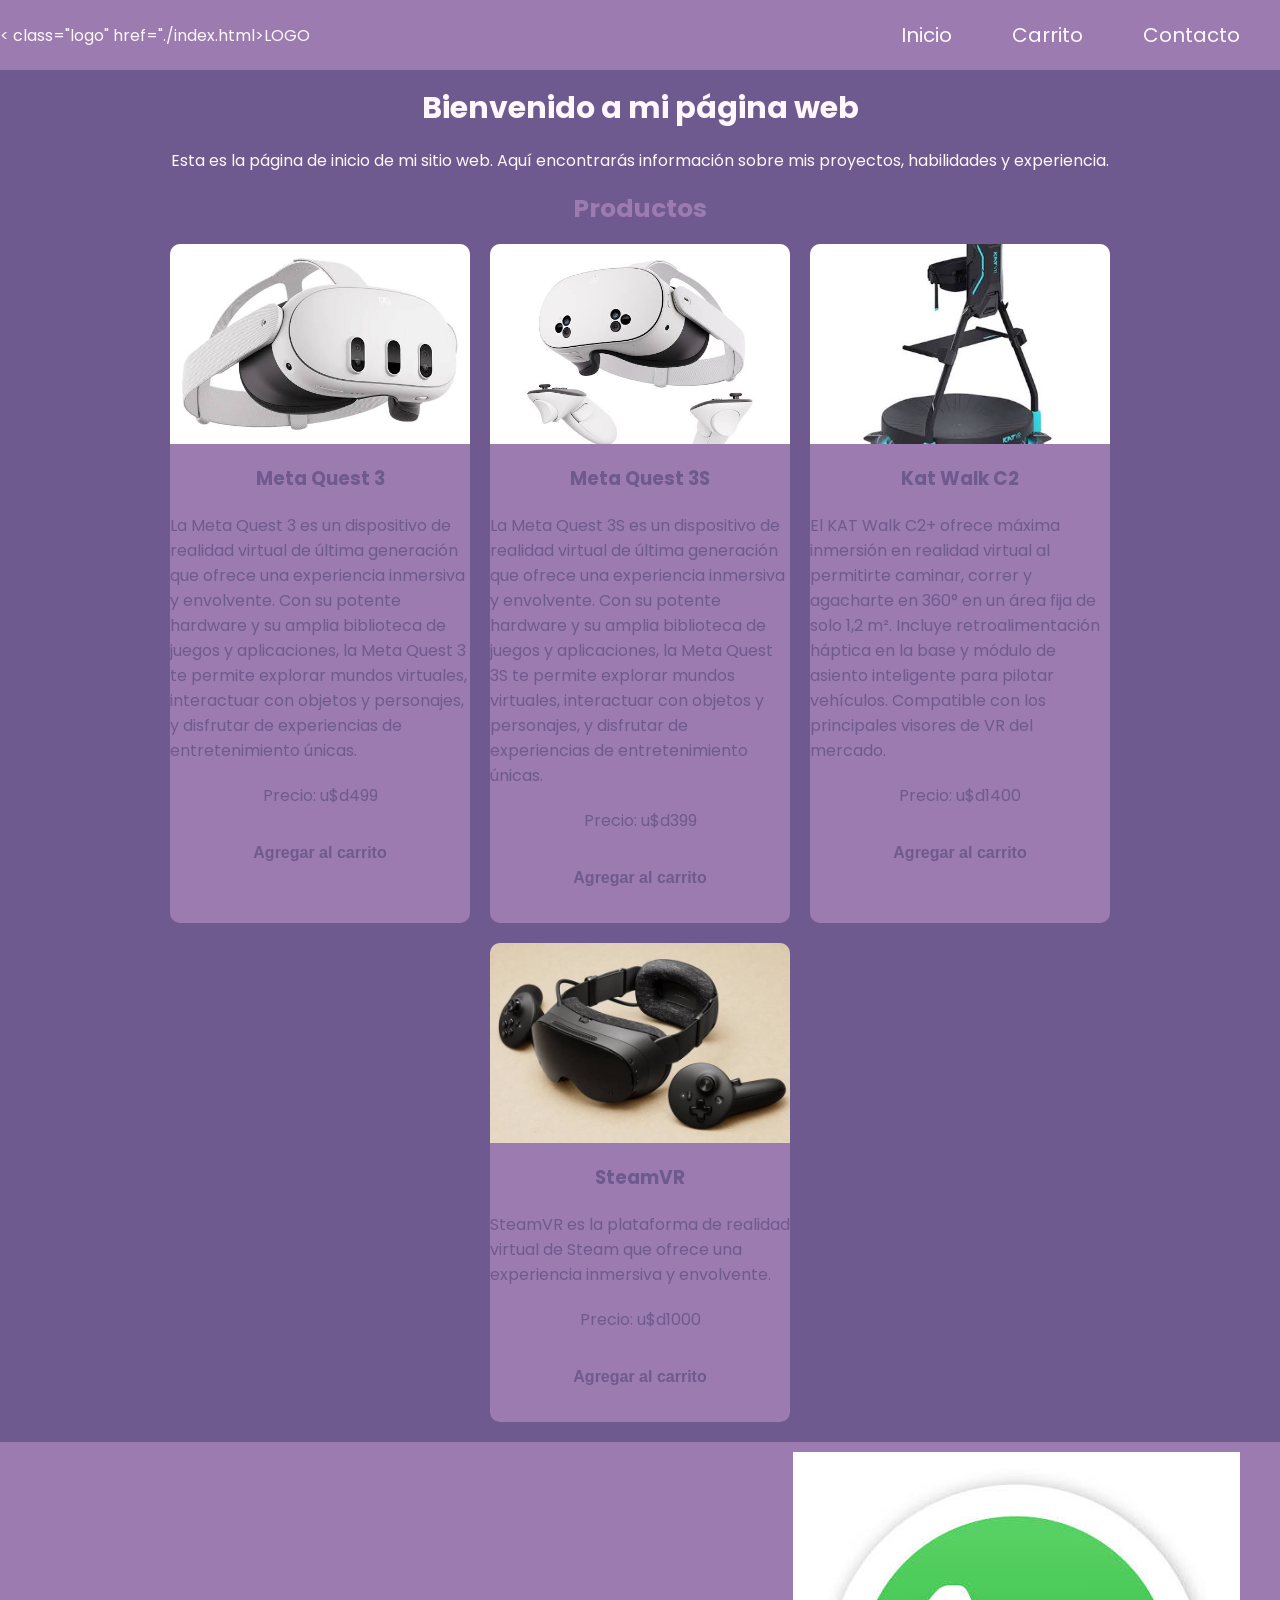
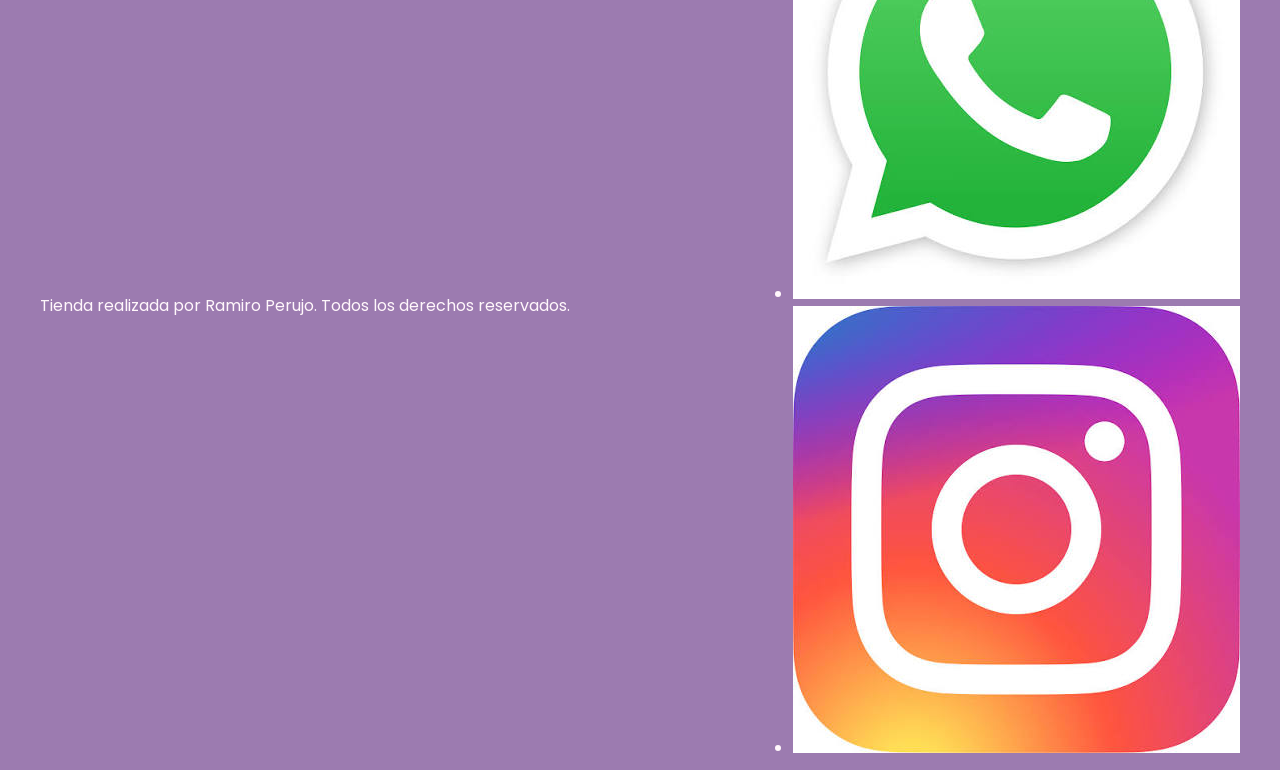
==== index.html @ bbd13a82 "actualizacion de website  e imagenes de productos" ====
<!DOCTYPE html>
<html lang="en">
<head>
    <meta charset="UTF-8">
    <meta name="viewport" content="width=device-width, initial-scale=1.0">
    <link 
        href="https://fonts.googleapis.com/css2?family=Poppins:ital,wght@0,100;0,200;0,300;0,400;0,500;0,600;0,700;0,800;0,900;1,100;1,200;1,300;1,400;1,500;1,600;1,700;1,800;1,900&display=swap" 
        rel="stylesheet"
    />    
    


    <link rel="stylesheet" href="./css/styles.css">
    <title>Inicio - Web de Ramiro Perujo</title>
</head>
<body>
    <header>
         <div class="div-logo">< class="logo" href="./index.html>LOGO</a></div>
   
   <nav class="header-nav">
        <ul>
            <li><a href="./index.html">Inicio</a></li>
            <li><a href="./pages/carrito.html">Carrito</a></li>
            <li><a href="./pages/contacto.html">Contacto</a></li>
        </ul>
    </nav>

    </header>

    <main>
        <section class="inicio">
            <h1>Bienvenido a mi página web</h1>
            <p>Esta es la página de inicio de mi sitio web. Aquí encontrarás información sobre mis proyectos, habilidades y experiencia.</p>
        </section>

        <section>
            <h2 class="titulo-productos text-secondary">Productos</h2>
            <div class="contenedor-tarjetas">
                <article class="card text-dark">   
                    <img src="./img/meta Quest 3.jpg" alt="imagen meta quest 3">
                    <h3>Meta Quest 3</h3>
                    <p>La Meta Quest 3 es un dispositivo de realidad virtual de última generación que ofrece una experiencia inmersiva y envolvente. Con su potente hardware y su amplia biblioteca de juegos y aplicaciones, la Meta Quest 3 te permite explorar mundos virtuales, interactuar con objetos y personajes, y disfrutar de experiencias de entretenimiento únicas.</p>
                    <p>Precio: u$d499</p>
                    <button class="btn bg-secondary text-dark">Agregar al carrito</button>
                </article>

                
                <article class="card text-dark">   
                    <img src="./img/meta quest 3s.jpg" alt="imagen meta quest 3s">
                    <h3>Meta Quest 3S</h3>
                    <p>La Meta Quest 3S es un dispositivo de realidad virtual de última generación que ofrece una experiencia inmersiva y envolvente. Con su potente hardware y su amplia biblioteca de juegos y aplicaciones, la Meta Quest 3S te permite explorar mundos virtuales, interactuar con objetos y personajes, y disfrutar de experiencias de entretenimiento únicas.</p>
                    <p>Precio: u$d399</p>
                    <button class="btn bg-secondary text-dark">Agregar al carrito</button>
                </article>

                
                <article class="card text-dark">   
                    <img src="./img/kat walk c2.jpg" alt="imagen kat walk c2">
                    <h3>Kat Walk C2</h3>
                    <p>El KAT Walk C2+ ofrece máxima inmersión en realidad virtual al permitirte caminar, correr y agacharte en 360° en un área fija de solo 1,2 m². Incluye retroalimentación háptica en la base y módulo de asiento inteligente para pilotar vehículos. Compatible con los principales visores de VR del mercado.</p>
                    <p>Precio: u$d1400</p>
                    <button class="btn bg-secondary text-dark">Agregar al carrito</button>
                </article>

                
                <article class="card text-dark">   
                    <img src="./img/steamvr.jpg" alt="imagen steamvr">
                    <h3>SteamVR</h3>
                    <p>SteamVR es la plataforma de realidad virtual de Steam que ofrece una experiencia inmersiva y envolvente.</p>
                    <p>Precio: u$d1000</p>
                    <button class="btn bg-secondary text-dark">Agregar al carrito</button>
                </article>
            </div>
        </section>
    </main>
    <footer>
        <p>Tienda realizada por Ramiro Perujo. Todos los derechos reservados.</p>
        <nav>
            <ul>
                <li><img src="./img/whatsapp.jpg" alt="logo whatsApp"> </li>
                <li><img src="./img/instagram.jpg" alt="logo instagram"> </li>
            </ul>
        </nav>
    </footer>

</body>
</html>
---- css/styles.css ----
*{
    margin: 0;
    padding: 0;
    box-sizing: border-box;
}

/* 1rem = 10px */
html {
    font-size: 62.5%;
}   

body{
    font-family: "Poppins", sans-serif;
    font-size: 1.6rem;
    background-color: #6e5a8e;  
    color: #fff7fb;

    display: flex;
    flex-direction: column;
    min-height: 100vh;
}

main{
    width: 80%;
    margin: auto;
    padding-bottom: 2rem;
    
    flex: 1;

    display: flex;
    flex-direction: column;
    align-items: center;
}

h1{
    font-size: 3rem;
    font-weight: 700;
    line-height: 1.25;
    margin: 2rem 0;
}

h2{
    color: #9c7bb0;
    font-size: 2.5rem;
    font-weight: 700;
    line-height: 1.25;
    text-align: center;
    margin: 2rem 0;
}

.btn{
    border: none;
    font-size: 1.6rem;
    font-weight: bold;
    padding: 1.6rem;
    border-radius: 1rem;
    
}

header,
footer{
    background: #9c7bb0;
    color: #fff7fb;
    width: 100%;

    display: flex;
    justify-content: space-between;
    align-items: center;
}

footer{
    padding: 1rem 4rem;
}

.div-Logo{
    margin-left: 2rem;
    font-weight: bold;
}

.Logo, .header-nav a{
    text-decoration: none;
    color: inherit;
    font-size: 2rem;
    display: inline-block;
    padding: 2rem;
}

.header-nav{
    margin-right: 2rem;
}

.header-nav ul, footer .footer-list{
    list-style: none;
    display: flex;
    gap: 2rem;
}

.footer-list li{
    padding: 1rem;
}

.footer-list img{
    width: 5rem;
    padding: 0.5rem;
}


.bg-primary{
    background-color: #6e5a8e;
}

.bg-secondary{
    background-color: #9c7bb0;
}

.text.light{
    color: #fff7fb;
}

.text-dark{
    color: #6e5a8e;
}

.text-secondary{
    color: #9c7bb0;
}


/*        HOME              */

.inicio{
    display: flex;
    align-items: center;
    justify-content: center;
    flex-wrap: wrap;
}

.inicio h1{
    width: 100%;
    text-align: center;
}

.parrafo{
    width: 100%;
    text-align: center;
    font-size: 2rem;
    padding: 3rem;
}

.contenedor-tarjetas{
    display: flex;
    justify-content: center;
    gap: 2rem;
    flex-wrap: wrap;
}

.card{
    background-color: #9c7bb0;
    width: 30rem;
    border-radius: 1rem;
    overflow: hidden;
    
    display: flex;
    flex-direction: column;
    align-items: center;
    gap: 2rem;
    padding-bottom: 2rem;
}

.card img{
    width: 100%;
    height: 20rem;
    object-fit: cover;
}

.contacto{
    display: flex;
    flex-direction: column;
    align-items: center;
}

.titulo-contacto{
    margin
}

.form-contacto{

}

.grupo-input{
    display: flex;
    flex-direction: column;
    gap: 1rem;
    margin-bottom: 1rem;
}

.grupo-input input,
.grupo-input textarea{
    width: 100%;
    padding: 1rem;
    
}

.grupo-input textarea{
    resize: vertical;
    height: 10rem;
}
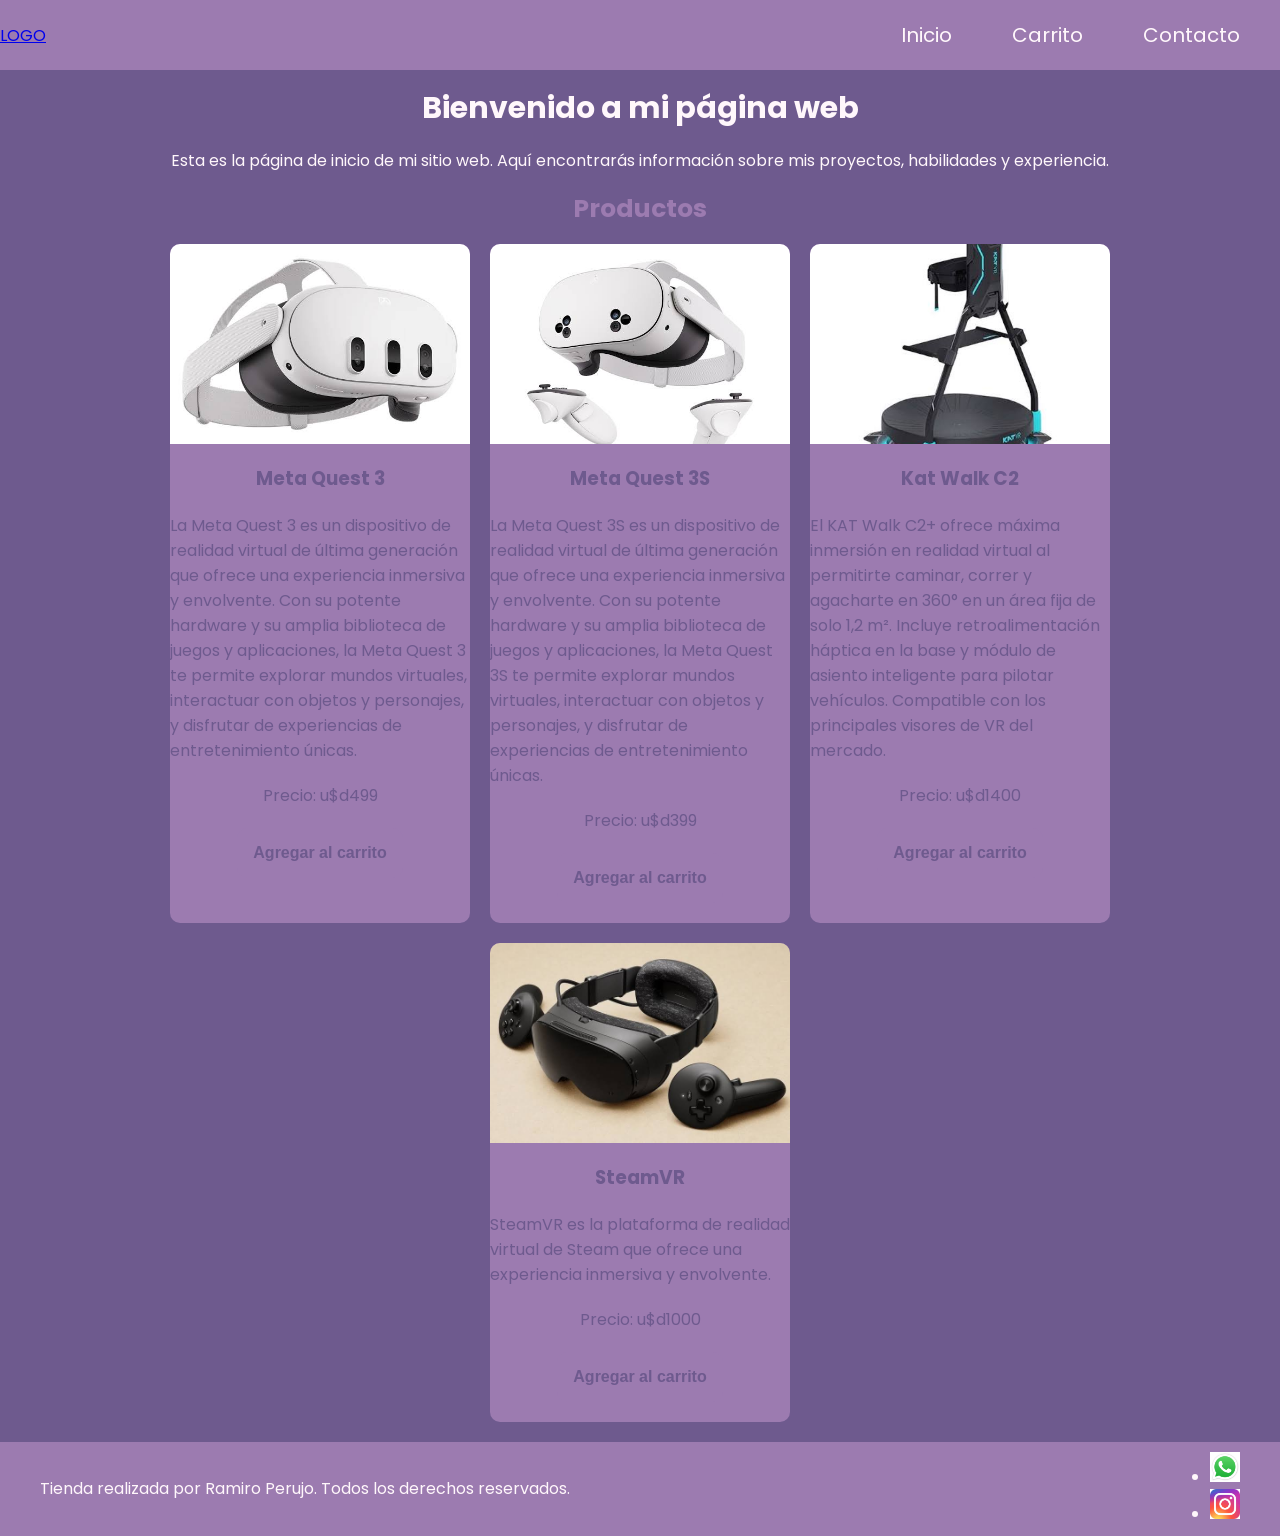
==== commit e5eca2b9: "pre finalizado creo" ====
--- a/index.html
+++ b/index.html
@@ -10,12 +10,12 @@
     
 
 
-    <link rel="stylesheet" href="./css/styles.css">
+    <link rel="stylesheet" href="./css/styles.css" />
     <title>Inicio - Web de Ramiro Perujo</title>
 </head>
 <body>
-    <header>
-         <div class="div-logo">< class="logo" href="./index.html>LOGO</a></div>
+   <header>
+    <div class="div-logo"><a class="logo" href="./index.html">LOGO</a></div>
    
    <nav class="header-nav">
         <ul>
@@ -24,8 +24,7 @@
             <li><a href="./pages/contacto.html">Contacto</a></li>
         </ul>
     </nav>
-
-    </header>
+   </header>
 
     <main>
         <section class="inicio">
@@ -77,8 +76,8 @@
         <p>Tienda realizada por Ramiro Perujo. Todos los derechos reservados.</p>
         <nav>
             <ul>
-                <li><img src="./img/whatsapp.jpg" alt="logo whatsApp"> </li>
-                <li><img src="./img/instagram.jpg" alt="logo instagram"> </li>
+                <li><img src="./img/whatsapp.jpg" alt="logo whatsApp" width="30"> </li>
+                <li><img src="./img/instagram.jpg" alt="logo instagram" width="30"> </li>
             </ul>
         </nav>
     </footer>
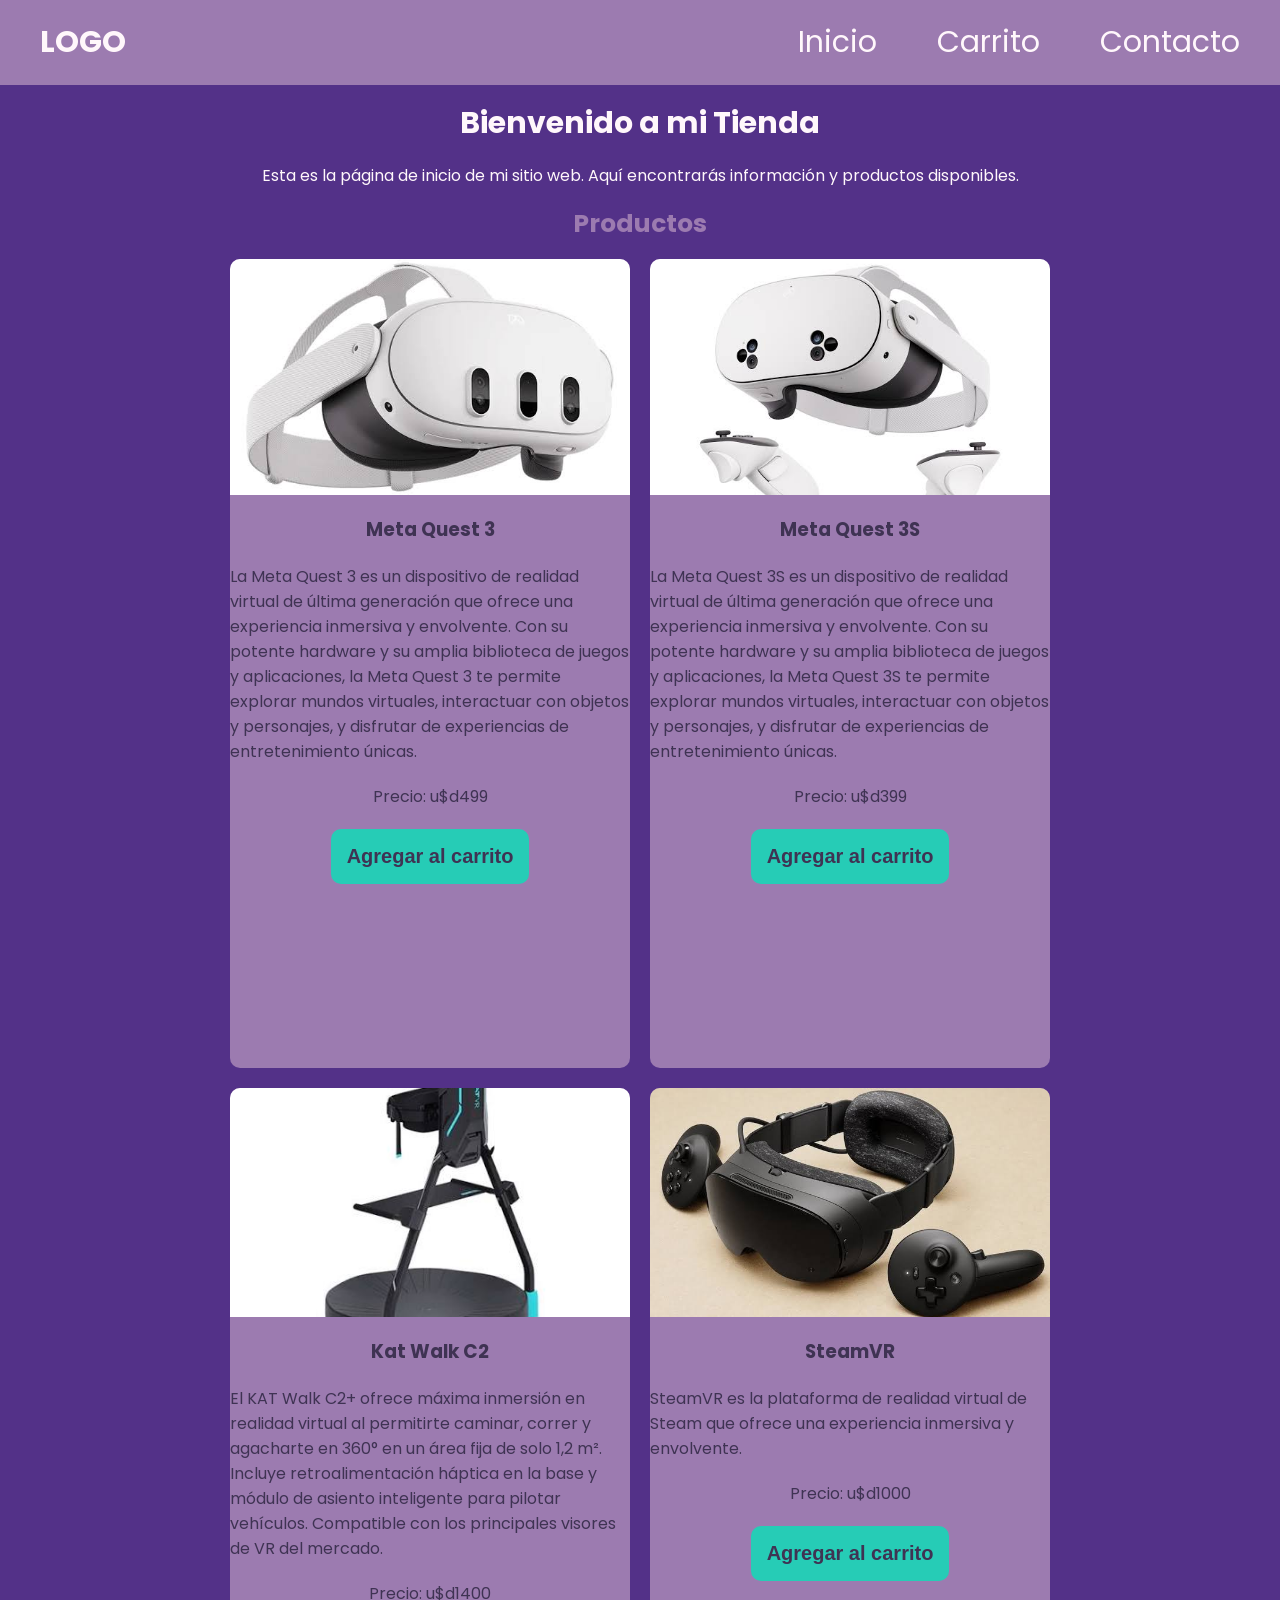
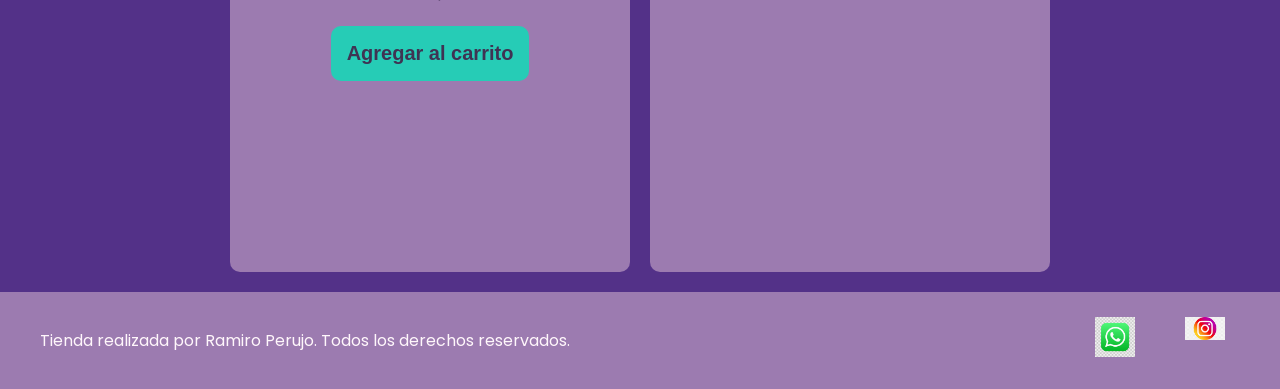
==== commit b9169ec9: "finalizado pre entrega" ====
--- a/index.html
+++ b/index.html
@@ -28,8 +28,8 @@
 
     <main>
         <section class="inicio">
-            <h1>Bienvenido a mi página web</h1>
-            <p>Esta es la página de inicio de mi sitio web. Aquí encontrarás información sobre mis proyectos, habilidades y experiencia.</p>
+            <h1>Bienvenido a mi Tienda</h1>
+            <p>Esta es la página de inicio de mi sitio web. Aquí encontrarás información  y productos disponibles.</p>
         </section>
 
         <section>
@@ -67,7 +67,9 @@
                     <h3>SteamVR</h3>
                     <p>SteamVR es la plataforma de realidad virtual de Steam que ofrece una experiencia inmersiva y envolvente.</p>
                     <p>Precio: u$d1000</p>
-                    <button class="btn bg-secondary text-dark">Agregar al carrito</button>
+                    <button class="btn bg-secondary text-dark">
+                        Agregar al carrito
+                    </button>
                 </article>
             </div>
         </section>
@@ -75,9 +77,9 @@
     <footer>
         <p>Tienda realizada por Ramiro Perujo. Todos los derechos reservados.</p>
         <nav>
-            <ul>
-                <li><img src="./img/whatsapp.jpg" alt="logo whatsApp" width="30"> </li>
-                <li><img src="./img/instagram.jpg" alt="logo instagram" width="30"> </li>
+            <ul class="footer-list">
+                <li><img src="./img/whatsapp.jpg" alt="logo whatsApp"> </li>
+                <li><img src="./img/instagram.jpg" alt="logo instagram"> </li>
             </ul>
         </nav>
     </footer>
--- a/css/styles.css
+++ b/css/styles.css
@@ -12,7 +12,7 @@
 body{
     font-family: "Poppins", sans-serif;
     font-size: 1.6rem;
-    background-color: #6e5a8e;  
+    background-color: #533188;  
     color: #fff7fb;
 
     display: flex;
@@ -49,8 +49,8 @@
 }
 
 .btn{
-    border: none;
-    font-size: 1.6rem;
+    border:none;
+    font-size: 2rem;
     font-weight: bold;
     padding: 1.6rem;
     border-radius: 1rem;
@@ -72,15 +72,16 @@
     padding: 1rem 4rem;
 }
 
-.div-Logo{
+.div-logo{
     margin-left: 2rem;
     font-weight: bold;
 }
 
-.Logo, .header-nav a{
+.logo, 
+.header-nav a{
     text-decoration: none;
     color: inherit;
-    font-size: 2rem;
+    font-size: 3rem;
     display: inline-block;
     padding: 2rem;
 }
@@ -89,7 +90,8 @@
     margin-right: 2rem;
 }
 
-.header-nav ul, footer .footer-list{
+.header-nav ul,
+footer .footer-list{
     list-style: none;
     display: flex;
     gap: 2rem;
@@ -106,11 +108,11 @@
 
 
 .bg-primary{
-    background-color: #6e5a8e;
+    background-color: #7d6d96;
 }
 
 .bg-secondary{
-    background-color: #9c7bb0;
+    background-color: #26ccb6;
 }
 
 .text.light{
@@ -118,7 +120,7 @@
 }
 
 .text-dark{
-    color: #6e5a8e;
+    color: #3f3353;
 }
 
 .text-secondary{
@@ -141,7 +143,7 @@
 }
 
 .parrafo{
-    width: 100%;
+    width: 80%;
     text-align: center;
     font-size: 2rem;
     padding: 3rem;
@@ -156,7 +158,7 @@
 
 .card{
     background-color: #9c7bb0;
-    width: 30rem;
+    width: 40rem;
     border-radius: 1rem;
     overflow: hidden;
     
@@ -169,35 +171,59 @@
 
 .card img{
     width: 100%;
-    height: 20rem;
+    height: 30%;
     object-fit: cover;
 }
 
+/*        CONTACTO              */
+
 .contacto{
+    width: 100%;
     display: flex;
     flex-direction: column;
     align-items: center;
 }
 
 .titulo-contacto{
-    margin
-}
+    margin: 2rem 0;
+    }
 
 .form-contacto{
-
+    background-color: #9c7bb0;
+    color: #fff7fb;
+    width: 100%;
+    max-width: 50rem;
+
+    font-size: 2rem;
+    padding: 2rem;
+    border-radius: 1rem;
+    
+    align-items: center; 
+    flex-direction: column;
+
+    box-shadow: 0 10px 30px rgba(0, 0, 0, 0.15);
 }
 
 .grupo-input{
     display: flex;
     flex-direction: column;
-    gap: 1rem;
-    margin-bottom: 1rem;
+    gap: 0.8rem;
+    margin-bottom: 2rem;
 }
 
 .grupo-input input,
 .grupo-input textarea{
     width: 100%;
     padding: 1rem;
+    font-size: 1.6rem;
+
+    color: #9e7fd1;
+    background-color: #fff7fb;
+
+    border: solid 2px #6e5a8e;
+    border-radius: 0.8rem;
+
+    outline: none;
     
 }
 
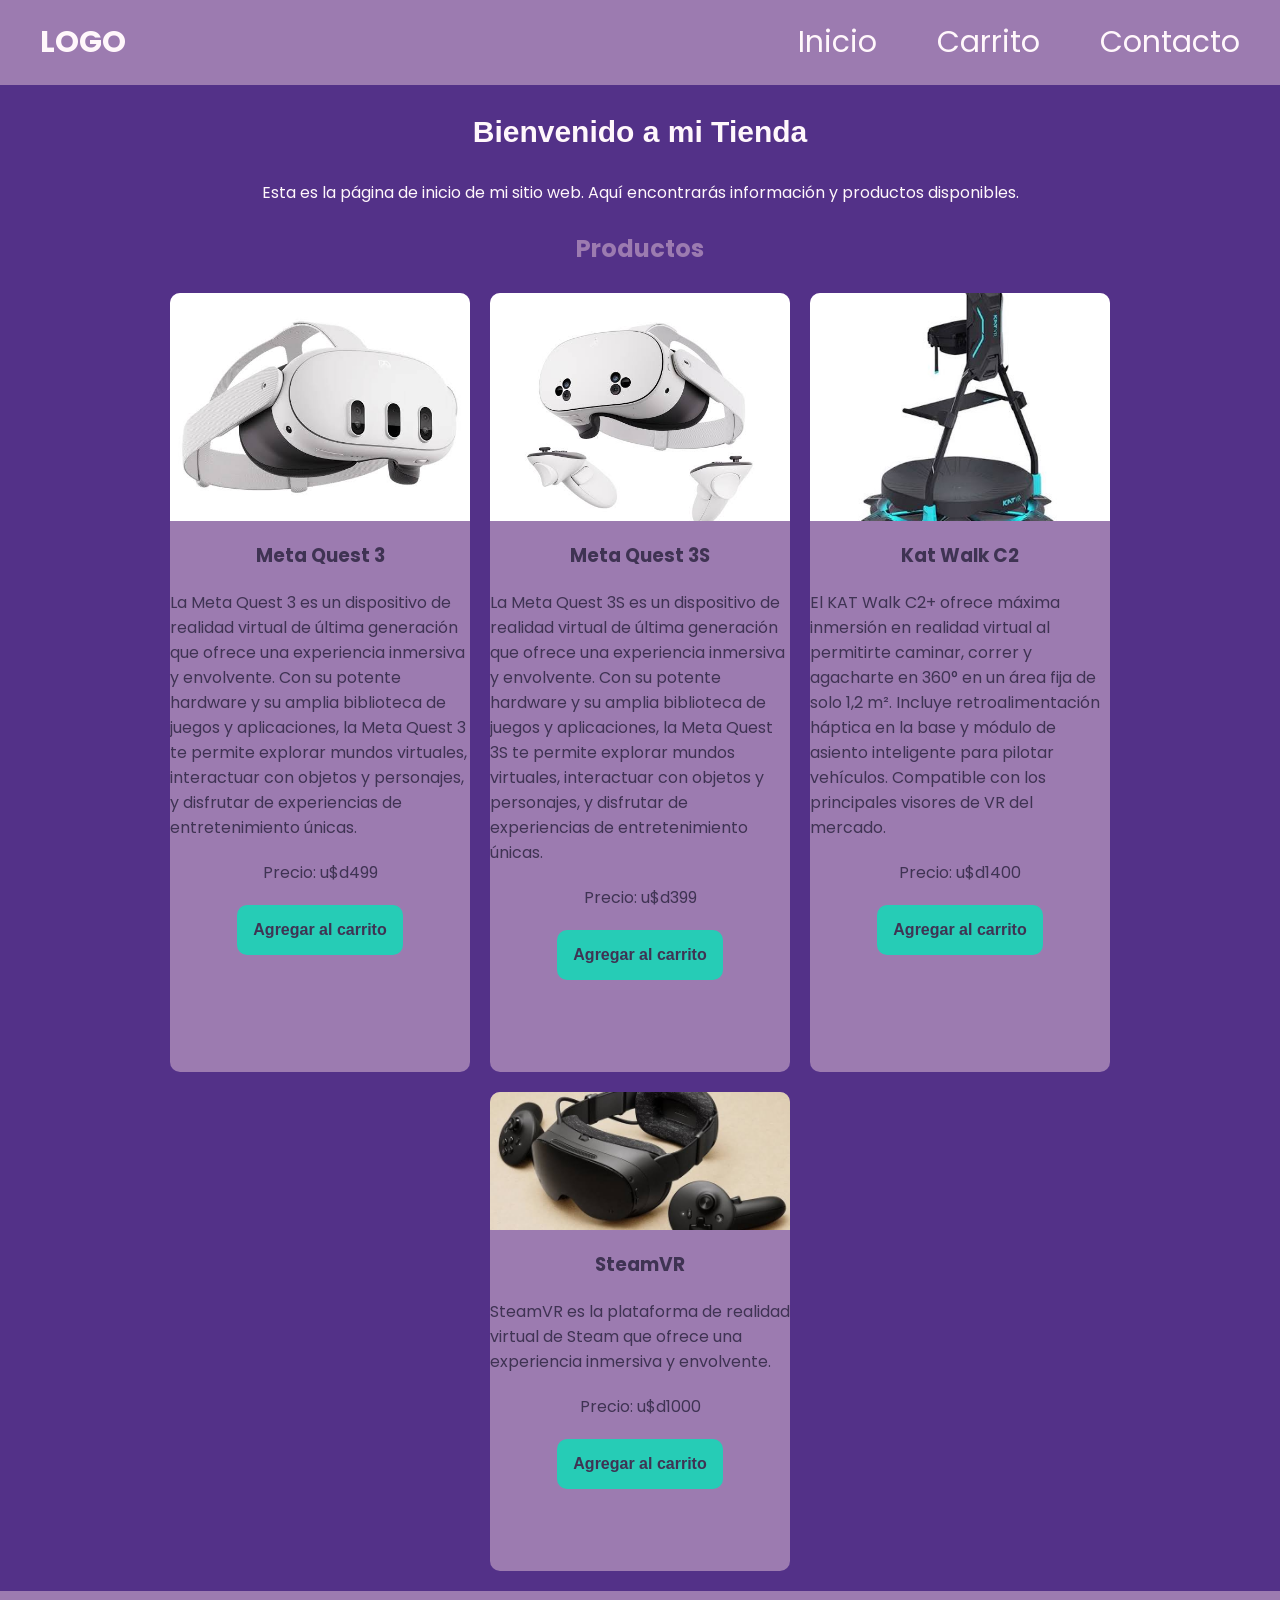
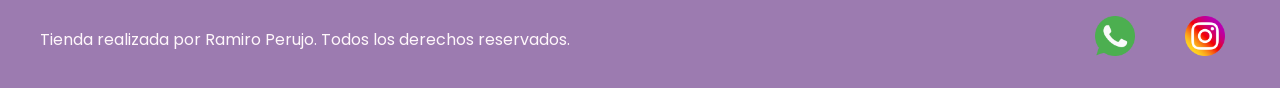
==== commit ff9afd21: "nuevas imagenes de para el footer para todas las paginas y comienzo de js" ====
--- a/index.html
+++ b/index.html
@@ -78,11 +78,12 @@
         <p>Tienda realizada por Ramiro Perujo. Todos los derechos reservados.</p>
         <nav>
             <ul class="footer-list">
-                <li><img src="./img/whatsapp.jpg" alt="logo whatsApp"> </li>
-                <li><img src="./img/instagram.jpg" alt="logo instagram"> </li>
+                <li><img src="./img/whatsapp.png" alt="logo whatsApp"> </li>
+                <li><img src="./img/instagram.png" alt="logo instagram"> </li>
             </ul>
         </nav>
     </footer>
 
+    <script src="./js/index.js"></script>
 </body>
 </html>
--- a/css/styles.css
+++ b/css/styles.css
@@ -9,7 +9,7 @@
     font-size: 62.5%;
 }   
 
-body{
+body {
     font-family: "Poppins", sans-serif;
     font-size: 1.6rem;
     background-color: #533188;  
@@ -20,7 +20,7 @@
     min-height: 100vh;
 }
 
-main{
+main {
     width: 80%;
     margin: auto;
     padding-bottom: 2rem;
@@ -32,25 +32,25 @@
     align-items: center;
 }
 
-h1{
+h1 {
     font-size: 3rem;
+    font-weight: 800;
+    line-height: 1.15;
+    margin: 3rem 0;
+}
+
+h2 {
+    color: #fff7fb;
+    font-size: 2.4rem;
     font-weight: 700;
-    line-height: 1.25;
-    margin: 2rem 0;
-}
-
-h2{
-    color: #9c7bb0;
-    font-size: 2.5rem;
-    font-weight: 700;
-    line-height: 1.25;
+    line-height: 1.2;
     text-align: center;
-    margin: 2rem 0;
-}
-
-.btn{
+    margin: 3rem 0;
+}
+
+.btn {
     border:none;
-    font-size: 2rem;
+    font-size: 1.6rem;
     font-weight: bold;
     padding: 1.6rem;
     border-radius: 1rem;
@@ -145,8 +145,9 @@
 .parrafo{
     width: 80%;
     text-align: center;
-    font-size: 2rem;
+    font-size: 1.6rem;
     padding: 3rem;
+
 }
 
 .contenedor-tarjetas{
@@ -154,11 +155,12 @@
     justify-content: center;
     gap: 2rem;
     flex-wrap: wrap;
+    
 }
 
 .card{
     background-color: #9c7bb0;
-    width: 40rem;
+    width: 30rem;
     border-radius: 1rem;
     overflow: hidden;
     
@@ -194,7 +196,7 @@
     width: 100%;
     max-width: 50rem;
 
-    font-size: 2rem;
+    font-size: 1.6rem;
     padding: 2rem;
     border-radius: 1rem;
     
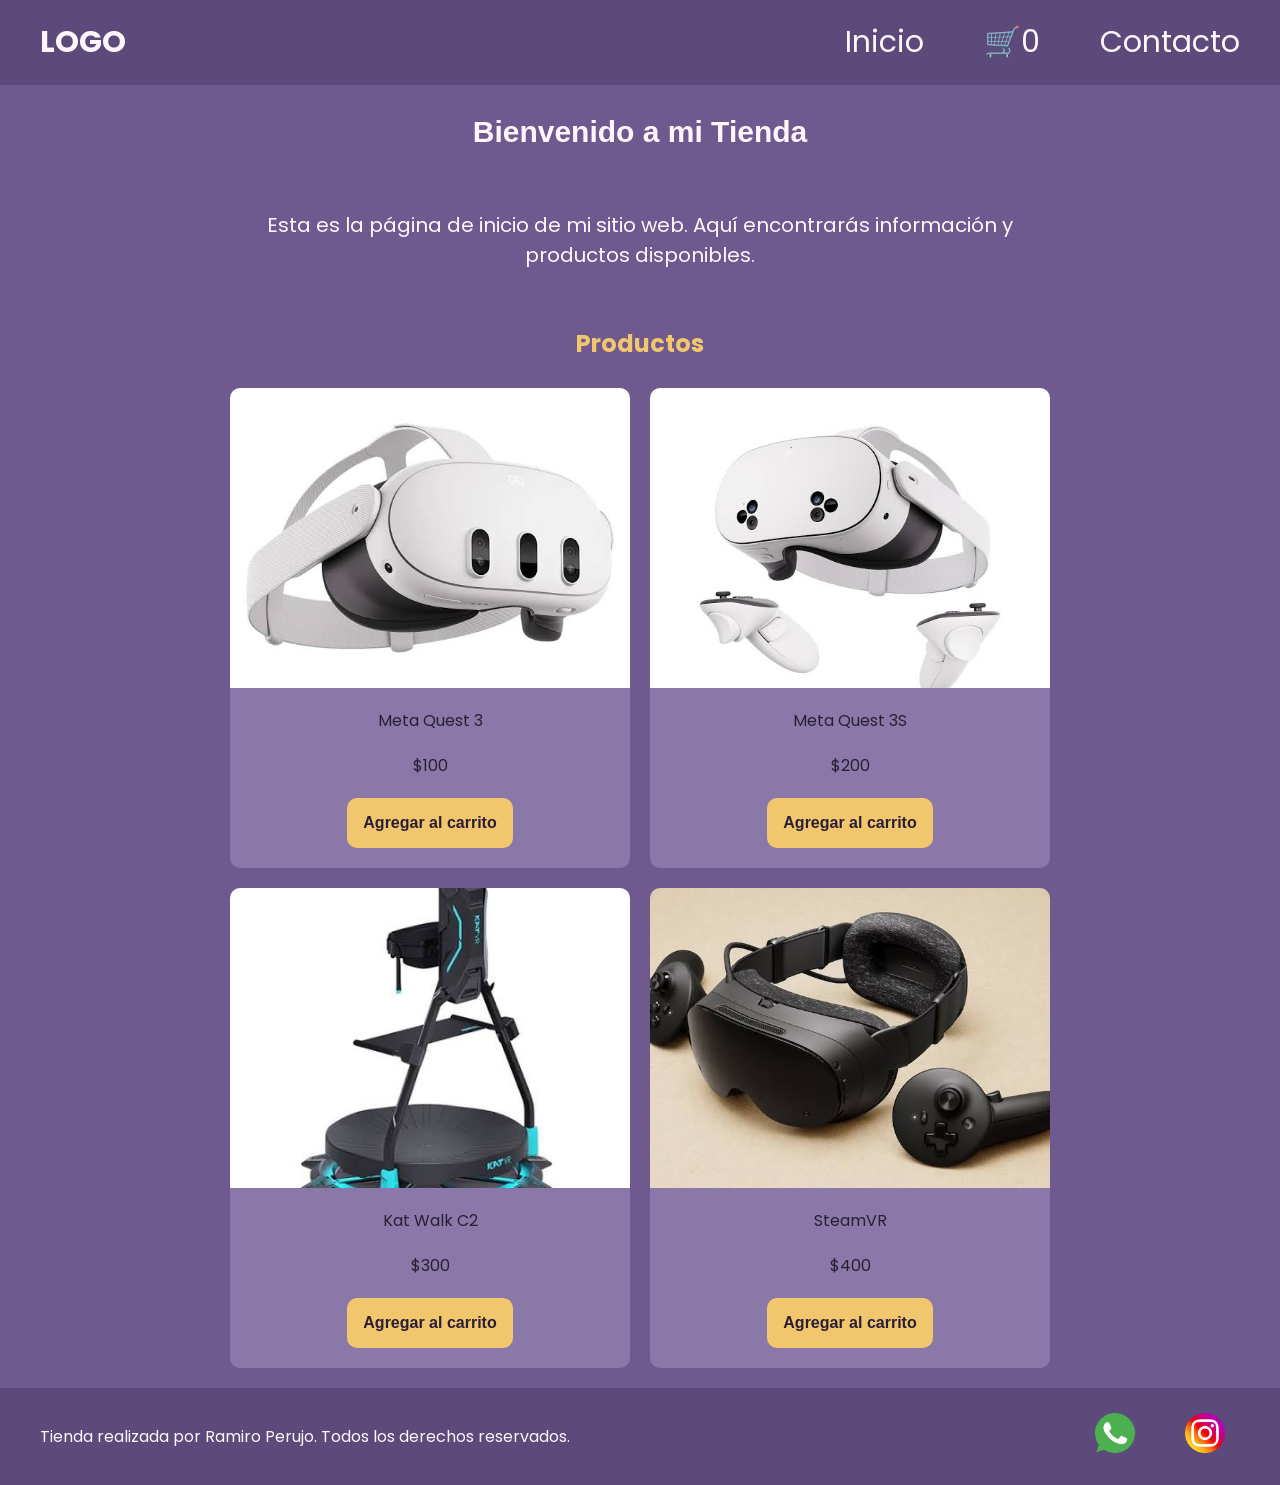
==== commit 2f64c6a9: "final de proyecto" ====
--- a/index.html
+++ b/index.html
@@ -20,7 +20,8 @@
    <nav class="header-nav">
         <ul>
             <li><a href="./index.html">Inicio</a></li>
-            <li><a href="./pages/carrito.html">Carrito</a></li>
+            <li><a href="./pages/carrito.html" class="carrito-icono">🛒<span id="contador-carrito"></span>
+            </a></li>
             <li><a href="./pages/contacto.html">Contacto</a></li>
         </ul>
     </nav>
@@ -29,13 +30,13 @@
     <main>
         <section class="inicio">
             <h1>Bienvenido a mi Tienda</h1>
-            <p>Esta es la página de inicio de mi sitio web. Aquí encontrarás información  y productos disponibles.</p>
+            <p class="parrafo">Esta es la página de inicio de mi sitio web. Aquí encontrarás información  y productos disponibles.</p>
         </section>
 
         <section>
             <h2 class="titulo-productos text-secondary">Productos</h2>
-            <div class="contenedor-tarjetas">
-                <article class="card text-dark">   
+            <div id="contenedor-tarjetas" class="contenedor-tarjetas">
+                <!-- <article class="card text-dark">   
                     <img src="./img/meta Quest 3.jpg" alt="imagen meta quest 3">
                     <h3>Meta Quest 3</h3>
                     <p>La Meta Quest 3 es un dispositivo de realidad virtual de última generación que ofrece una experiencia inmersiva y envolvente. Con su potente hardware y su amplia biblioteca de juegos y aplicaciones, la Meta Quest 3 te permite explorar mundos virtuales, interactuar con objetos y personajes, y disfrutar de experiencias de entretenimiento únicas.</p>
@@ -70,7 +71,7 @@
                     <button class="btn bg-secondary text-dark">
                         Agregar al carrito
                     </button>
-                </article>
+                </article><!-->
             </div>
         </section>
     </main>
@@ -84,6 +85,6 @@
         </nav>
     </footer>
 
-    <script src="./js/index.js"></script>
+    <script src="./js/index.js" type="module"></script>
 </body>
 </html>
--- a/css/styles.css
+++ b/css/styles.css
@@ -1,235 +1,274 @@
-*{
+* {
+  margin: 0;
+  padding: 0;
+  box-sizing: border-box;
+}
+
+html {
+  font-size: 62.5%;
+}
+
+body {
+  font-family: "Poppins", sans-serif;
+  font-size: 1.6rem;
+  background-color: #6e5a8e;
+  color: #fff7fb;
+
+  display: flex;
+  flex-direction: column;
+  min-height: 100vh;
+}
+
+main {
+  width: 80%;
+  margin: auto;
+  padding-bottom: 2rem;
+
+  flex: 1;
+
+  display: flex;
+  flex-direction: column;
+  align-items: center;
+}
+
+h1 {
+  font-size: 3rem;
+  font-weight: 800;
+  line-height: 1.15;
+  margin: 3rem 0;
+}
+
+h2 {
+  font-size: 2.4rem;
+  font-weight: 700;
+  line-height: 1.2;
+  text-align: center;
+  margin: 3rem 0;
+}
+
+.btn {
+  border: none;
+  font-size: 1.6rem;
+  font-weight: bold;
+  padding: 1.6rem;
+  border-radius: 1rem;
+}
+
+header,
+footer {
+  background: #5c4a7a;
+  color: #fff7fb;
+  width: 100%;
+
+  display: flex;
+  justify-content: space-between;
+  align-items: center;
+}
+
+footer {
+  padding: 1rem 4rem;
+}
+
+.div-logo {
+  margin-left: 2rem;
+  font-weight: bold;
+}
+
+.logo,
+.header-nav a {
+  text-decoration: none;
+  font-size: 3rem;
+  color: inherit;
+  display: inline-block;
+  padding: 2rem;
+}
+
+.header-nav {
+  margin-right: 2rem;
+}
+
+.header-nav ul,
+footer .footer-list {
+  list-style: none;
+  display: flex;
+  gap: 2rem;
+}
+
+.footer-list li {
+  padding: 1rem;
+}
+
+.footer-list img {
+  width: 5rem;
+  padding: 0.5rem;
+}
+
+/* -------------------------------------------------------------------------- */
+/*                                   COLORES                                  */
+/* -------------------------------------------------------------------------- */
+.bg-primary {
+  background-color: #6e5a8e;
+}
+
+.bg-secondary {
+  background-color: #f2c66d;
+}
+
+.text-light {
+  color: #ffffff;
+}
+
+.text-dark {
+  color: #2a1e35;
+}
+
+.text-secondary {
+  color: #f2c66d;
+}
+
+.btn-eliminar-carrito{
+  background-color: #f2c66d;
+  border: 2px solid #2a1e35;
+}
+
+.btn-vaciar-carrito{
+  background-color: #f2c66d;
+  color: #2a1e35;
+}
+
+.btn-vaciar-carrito:hover {
+  background-color: #2a1e35;
+}
+
+/* -------------------------------------------------------------------------- */
+/*                                    HOME                                    */
+/* -------------------------------------------------------------------------- */
+.inicio {
+  display: flex;
+  justify-content: center;
+  align-items: center;
+  flex-wrap: wrap;
+}
+
+.inicio h1 {
+  width: 100%;
+  text-align: center;
+}
+
+.parrafo {
+  width: 80%;
+  text-align: center;
+  font-size: 2rem;
+  padding: 3rem;
+}
+
+.contenedor-tarjetas {
+  display: flex;
+  justify-content: center;
+  gap: 2rem;
+
+  /* Para que se acomoden los hijos abajo si no tienen espacio */
+  flex-wrap: wrap;
+}
+
+.card {
+  background-color: #8a79a8;
+  width: 40rem;
+  border-radius: 1rem;
+  overflow: hidden;
+
+  display: flex;
+  flex-direction: column;
+  align-items: center;
+  gap: 2rem;
+  padding-bottom: 2rem;
+}
+
+.card img {
+  width: 100%;
+  height: 30rem;
+  object-fit: cover;
+}
+
+/* -------------------------------------------------------------------------- */
+/*                                  CONTACTO                                  */
+/* -------------------------------------------------------------------------- */
+.contacto {
+  width: 100%;
+  display: flex;
+  flex-direction: column;
+  align-items: center;
+}
+
+.titulo-contacto {
+  margin: 2rem 0;
+}
+
+.form-contacto {
+  background-color: #8a79a8;
+  color: #2a1e35;
+
+  width: 100%;
+  max-width: 50rem;
+
+  font-size: 2rem;
+  padding: 3rem;
+  border-radius: 1rem;
+
+  box-shadow: 0 10px 30px rgba(0, 0, 0, 0.15); /* sutil */
+}
+
+.grupo-input {
+  display: flex;
+  flex-direction: column;
+  gap: 0.8rem;
+  margin-bottom: 2rem;
+}
+
+.grupo-input input,
+.grupo-input textarea {
+  width: 100%;
+  padding: 1.2rem;
+  font-size: 1.6rem;
+
+  color: #2a1e35;
+  background-color: #fff7fb;
+
+  border: 2px solid #6e5a8e;
+  border-radius: 0.8rem;
+
+  outline: none;
+}
+
+.grupo-input textarea {
+  min-height: 10rem;
+  resize: vertical;
+}
+
+/* -------------------------------------------------------------------------- */
+/*                                Nuevo Carrito                               */
+/* -------------------------------------------------------------------------- */
+
+.mensaje-carrito-vacio {
+    font-size: 2.5rem;
+    text-align: center;
+    margin-top: 2rem;
+}
+.acciones-carrito {
+    margin-top: 2rem;
+}
+
+/* -------------------------------------------------------------------------- */
+/*                                MEDIA QUERIES                               */
+/* -------------------------------------------------------------------------- */
+@media (max-width: 600px) {
+  header,
+  footer {
+    flex-direction: column;
+  }
+
+  .header-nav,
+  .div-logo {
     margin: 0;
-    padding: 0;
-    box-sizing: border-box;
-}
-
-/* 1rem = 10px */
-html {
-    font-size: 62.5%;
-}   
-
-body {
-    font-family: "Poppins", sans-serif;
-    font-size: 1.6rem;
-    background-color: #533188;  
-    color: #fff7fb;
-
-    display: flex;
-    flex-direction: column;
-    min-height: 100vh;
-}
-
-main {
-    width: 80%;
-    margin: auto;
-    padding-bottom: 2rem;
-    
-    flex: 1;
-
-    display: flex;
-    flex-direction: column;
-    align-items: center;
-}
-
-h1 {
-    font-size: 3rem;
-    font-weight: 800;
-    line-height: 1.15;
-    margin: 3rem 0;
-}
-
-h2 {
-    color: #fff7fb;
-    font-size: 2.4rem;
-    font-weight: 700;
-    line-height: 1.2;
-    text-align: center;
-    margin: 3rem 0;
-}
-
-.btn {
-    border:none;
-    font-size: 1.6rem;
-    font-weight: bold;
-    padding: 1.6rem;
-    border-radius: 1rem;
-    
-}
-
-header,
-footer{
-    background: #9c7bb0;
-    color: #fff7fb;
-    width: 100%;
-
-    display: flex;
-    justify-content: space-between;
-    align-items: center;
-}
-
-footer{
-    padding: 1rem 4rem;
-}
-
-.div-logo{
-    margin-left: 2rem;
-    font-weight: bold;
-}
-
-.logo, 
-.header-nav a{
-    text-decoration: none;
-    color: inherit;
-    font-size: 3rem;
-    display: inline-block;
-    padding: 2rem;
-}
-
-.header-nav{
-    margin-right: 2rem;
-}
-
-.header-nav ul,
-footer .footer-list{
-    list-style: none;
-    display: flex;
-    gap: 2rem;
-}
-
-.footer-list li{
-    padding: 1rem;
-}
-
-.footer-list img{
-    width: 5rem;
-    padding: 0.5rem;
-}
-
-
-.bg-primary{
-    background-color: #7d6d96;
-}
-
-.bg-secondary{
-    background-color: #26ccb6;
-}
-
-.text.light{
-    color: #fff7fb;
-}
-
-.text-dark{
-    color: #3f3353;
-}
-
-.text-secondary{
-    color: #9c7bb0;
-}
-
-
-/*        HOME              */
-
-.inicio{
-    display: flex;
-    align-items: center;
-    justify-content: center;
-    flex-wrap: wrap;
-}
-
-.inicio h1{
-    width: 100%;
-    text-align: center;
-}
-
-.parrafo{
-    width: 80%;
-    text-align: center;
-    font-size: 1.6rem;
-    padding: 3rem;
-
-}
-
-.contenedor-tarjetas{
-    display: flex;
-    justify-content: center;
-    gap: 2rem;
-    flex-wrap: wrap;
-    
-}
-
-.card{
-    background-color: #9c7bb0;
-    width: 30rem;
-    border-radius: 1rem;
-    overflow: hidden;
-    
-    display: flex;
-    flex-direction: column;
-    align-items: center;
-    gap: 2rem;
-    padding-bottom: 2rem;
-}
-
-.card img{
-    width: 100%;
-    height: 30%;
-    object-fit: cover;
-}
-
-/*        CONTACTO              */
-
-.contacto{
-    width: 100%;
-    display: flex;
-    flex-direction: column;
-    align-items: center;
-}
-
-.titulo-contacto{
-    margin: 2rem 0;
-    }
-
-.form-contacto{
-    background-color: #9c7bb0;
-    color: #fff7fb;
-    width: 100%;
-    max-width: 50rem;
-
-    font-size: 1.6rem;
-    padding: 2rem;
-    border-radius: 1rem;
-    
-    align-items: center; 
-    flex-direction: column;
-
-    box-shadow: 0 10px 30px rgba(0, 0, 0, 0.15);
-}
-
-.grupo-input{
-    display: flex;
-    flex-direction: column;
-    gap: 0.8rem;
-    margin-bottom: 2rem;
-}
-
-.grupo-input input,
-.grupo-input textarea{
-    width: 100%;
-    padding: 1rem;
-    font-size: 1.6rem;
-
-    color: #9e7fd1;
-    background-color: #fff7fb;
-
-    border: solid 2px #6e5a8e;
-    border-radius: 0.8rem;
-
-    outline: none;
-    
-}
-
-.grupo-input textarea{
-    resize: vertical;
-    height: 10rem;
+  }
 }
